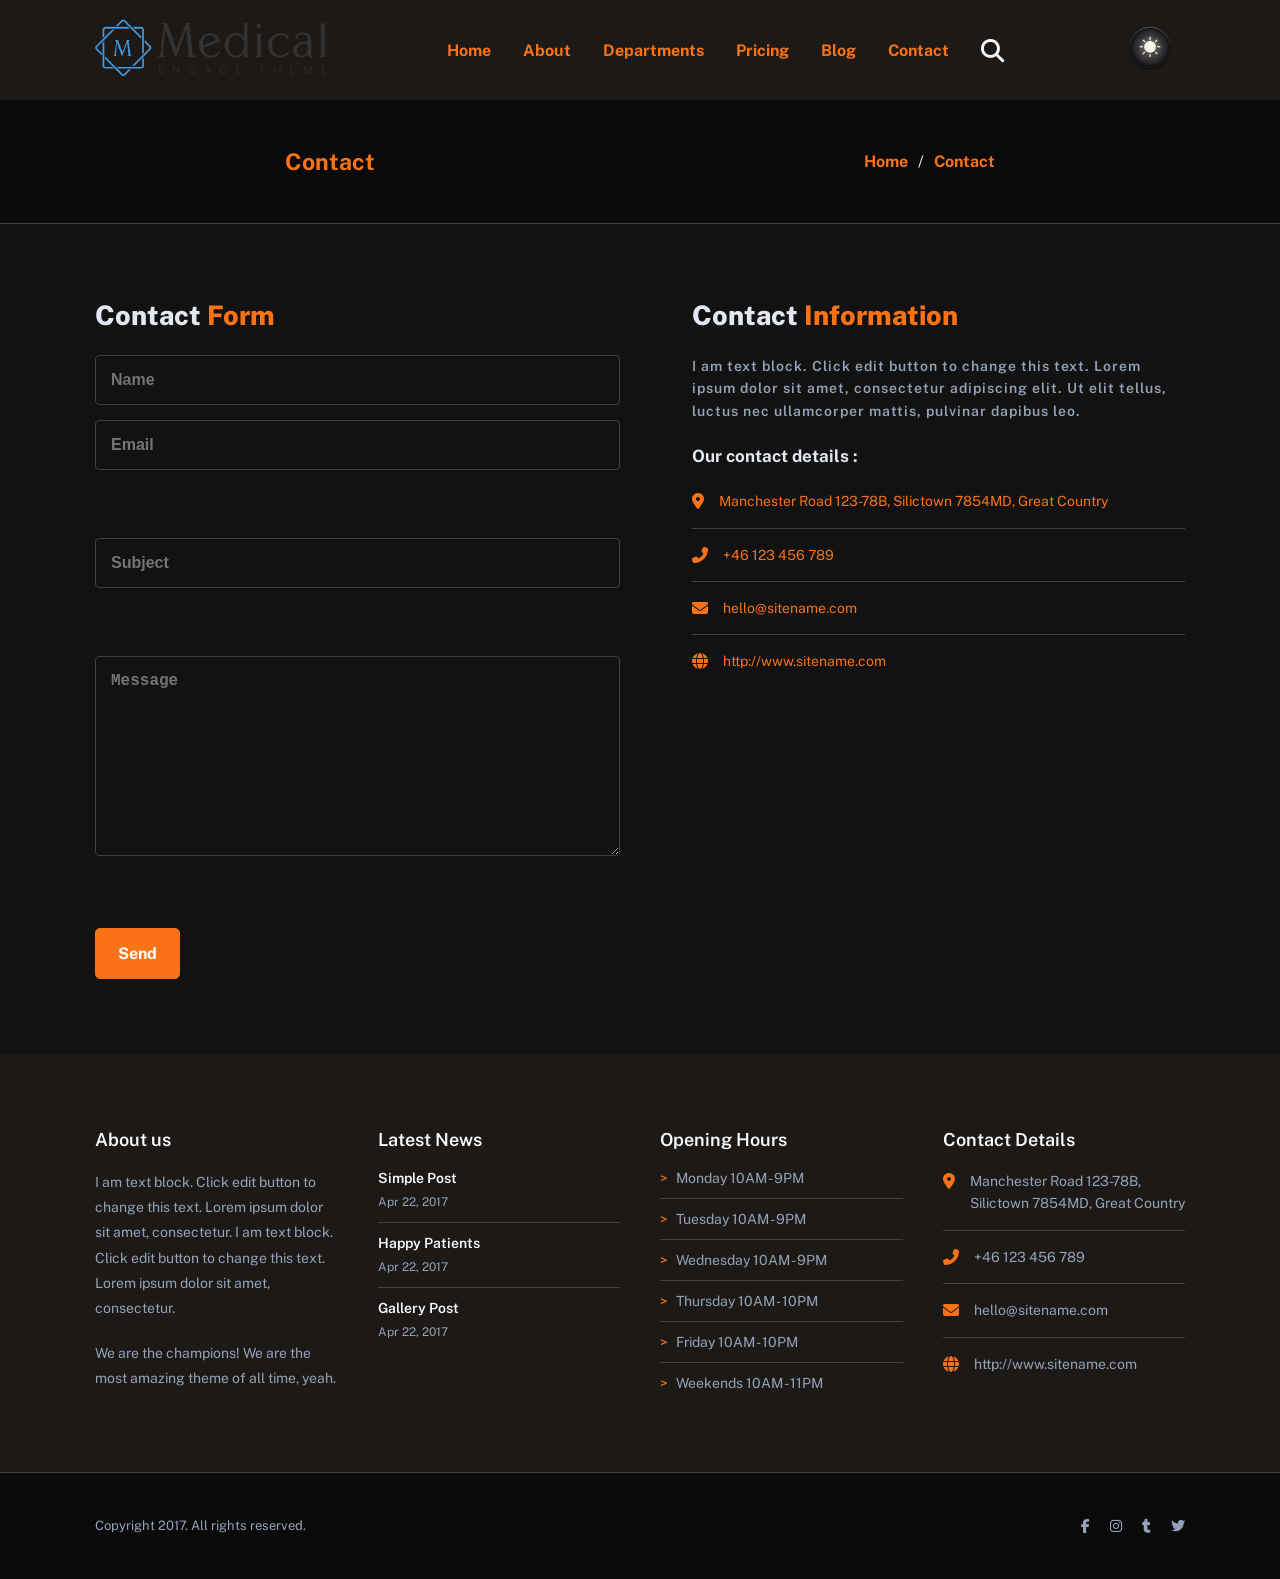
==== contact.html @ 0e037128 "Add files via upload" ====
<!doctype html>
<html lang="en">
  <head>
    <meta charset="UTF-8" />
    <meta name="viewport" content="width=device-width, initial-scale=1.0" />
    <title>Medical</title>
    <!-- Style Css -->
    <link rel="stylesheet" href="css/style.css" />
    <!-- Font-awesome -->
    <link
      rel="stylesheet"
      href="https://cdnjs.cloudflare.com/ajax/libs/font-awesome/6.4.0/css/all.min.css"
    />
  </head>
  <body>
    <!-- Start Header -->
    <header class="head">
      <div class="container">
        <a class="logo" href="index.html">
          <img src="images/medical-dark.png" alt="" />
        </a>

        <div class="navbar" id="nav-menu">
          <ul>
            <li><a href="index.html">Home</a></li>
            <li><a href="about.html">About</a></li>
            <li><a href="departments.html">Departments</a></li>
            <li><a href="pricing.html">Pricing</a></li>
            <li><a href="blog.html">Blog</a></li>
            <li><a href="contact.html">Contact</a></li>
            <i id="search" class="fas fa-search"></i>
          </ul>
        </div>

        <div class="header-controls">
          <img
            id="dark-theme"
            src="images/ChatGPT Image Apr 28, 2026, 01_56_15 PM.png"
            alt="Toggle Theme"
          />
          <button id="menu-toggle" class="menu-btn">☰</button>
        </div>
      </div>

      <div class="container con-2">
        <h3>Contact</h3>
        <div class="navbar-2">
          <ul>
            <li><a href="index.html">Home</a></li>
            <p>/</p>
            <li><a href="contact.html">Contact</a></li>
          </ul>
        </div>
      </div>
    </header>
    <!-- End Header -->
    <main>
      <!-- Start Contact -->
      <section class="contact">
        <div class="container">
          <div class="contact-section">
            <div class="left-section">
              <h3>Contact <span>Form</span></h3>
              <form target="_blank">
                <input type="text" id="Name" placeholder="Name" />
                <input type="email" placeholder="Email" id="Email" />
                <br /><br />
                <input type="text" id="Subject" placeholder="Subject" />
                <br /><br />
                <textarea placeholder="Message" id="textarea"></textarea>
                <br />
              </form>
              <br />
              <br />
              <a class="btn" href="#">Send</a>
            </div>
            <div class="right-section">
              <h3>Contact <span>Information</span></h3>
              <p>
                I am text block. Click edit button to change this text. Lorem
                ipsum dolor sit amet, consectetur adipiscing elit. Ut elit
                tellus, luctus nec ullamcorper mattis, pulvinar dapibus leo.
              </p>
              <h4>Our contact details :</h4>
              <div class="footer-col">
                <ul class="contact-list">
                  <li>
                    <i class="fas fa-map-marker-alt"></i>
                    <span
                      >Manchester Road 123-78B, Silictown 7854MD, Great
                      Country</span
                    >
                  </li>
                  <li>
                    <i class="fas fa-phone-alt"></i>
                    <span>+46 123 456 789</span>
                  </li>
                  <li>
                    <i class="fas fa-envelope"></i>
                    <span>hello@sitename.com</span>
                  </li>
                  <li>
                    <i class="fas fa-globe"></i>
                    <span>http://www.sitename.com</span>
                  </li>
                </ul>
              </div>
            </div>
          </div>
        </div>
      </section>
      <!-- End Contact -->
    </main>
    <!-- Start Footer-->
    <footer>
      <div class="container footer-grid">
        <div class="footer-col">
          <h3>About us</h3>
          <p>
            I am text block. Click edit button to change this text. Lorem ipsum
            dolor sit amet, consectetur. I am text block. Click edit button to
            change this text. Lorem ipsum dolor sit amet, consectetur.
          </p>
          <p>
            We are the champions! We are the most amazing theme of all time,
            yeah.
          </p>
        </div>

        <div class="footer-col">
          <h3>Latest News</h3>
          <div class="news-item">
            <a href="#">Simple Post</a>
            <span>Apr 22, 2017</span>
          </div>
          <div class="news-item">
            <a href="#">Happy Patients</a>
            <span>Apr 22, 2017</span>
          </div>
          <div class="news-item">
            <a href="#">Gallery Post</a>
            <span>Apr 22, 2017</span>
          </div>
        </div>

        <div class="footer-col">
          <h3>Opening Hours</h3>
          <ul class="hours-list">
            <li>Monday 10AM - 9PM</li>
            <li>Tuesday 10AM - 9PM</li>
            <li>Wednesday 10AM - 9PM</li>
            <li>Thursday 10AM - 10PM</li>
            <li>Friday 10AM - 10PM</li>
            <li>Weekends 10AM - 11PM</li>
          </ul>
        </div>

        <div class="footer-col">
          <h3>Contact Details</h3>
          <ul class="contact-list">
            <li>
              <i class="fas fa-map-marker-alt"></i>
              <span
                >Manchester Road 123-78B, Silictown 7854MD, Great Country</span
              >
            </li>
            <li>
              <i class="fas fa-phone-alt"></i>
              <span>+46 123 456 789</span>
            </li>
            <li>
              <i class="fas fa-envelope"></i>
              <span>hello@sitename.com</span>
            </li>
            <li>
              <i class="fas fa-globe"></i>
              <span>http://www.sitename.com</span>
            </li>
          </ul>
        </div>
      </div>

      <div class="footer-bottom">
        <div class="container bottom-content">
          <p>Copyright 2017. All rights reserved.</p>
          <div class="social-icons">
            <a href="#"><i class="fab fa-facebook-f"></i></a>
            <a href="#"><i class="fab fa-instagram"></i></a>
            <a href="#"><i class="fab fa-tumblr"></i></a>
            <a href="#"><i class="fab fa-twitter"></i></a>
          </div>
        </div>
      </div>
    </footer>
    <!-- End Footer-->
    <button id="scroll-up" class="scroll-up-btn">↑</button>
    <!-- Main Java-->
    <script src="js/main.js"></script>
  </body>
</html>
---- css/style.css ----
@import url("https://fonts.googleapis.com/css2?family=Public+Sans:ital,wght@0,100..900;1,100..900&family=Sofia+Sans+Semi+Condensed:ital,wght@0,1..1000;1,1..1000&display=swap");

* {
  padding: 0;
  margin: 0;
  box-sizing: border-box;
}

:root {
  --bg-color: #121212;
  --second-bg-color: #1c1917;
  --text-color: #e2e8f0;
  --Title-color: #f8fafc;
  --btn-color: #f97316;
  --section-dark-bg: #0a0a0a;
  --card-bg: #0a0a0a;
  --project-card-bg: #292524;
  --project-border: #44403c;
  --contact-card-bg: #1a1a1a;
  --contact-border: #262626;
  --input-bg: #121212;
  --input-border: #404040;
  --text-muted: #94a3b8;
  --footer-bg: #1c1917;
  --footer-bottom-bg: #0a0a0a;
  --footer-border: #44403c;
}

body.light {
  --bg-color: #ffffff;
  --second-bg-color: #f1f5f9;
  --text-color: #334155;
  --Title-color: #0f172a;
  --btn-color: #ea580c;
  --section-dark-bg: #f8fafc;
  --card-bg: #ffffff;
  --project-card-bg: #ffffff;
  --project-border: #cbd5e1;
  --contact-card-bg: #ffffff;
  --contact-border: #e2e8f0;
  --input-bg: #f8fafc;
  --input-border: #cbd5e1;
  --text-muted: #64748b;
  --footer-bg: #f1f5f9;
  --footer-bottom-bg: #ffffff;
  --footer-border: #cbd5e1;
}

body {
  font-family: "Public Sans", sans-serif;
  color: var(--text-color);
  background-color: var(--bg-color);
  overflow-x: hidden;
}

.container {
  padding: 15px 25px;
  margin: auto;
  width: 100%;
}

html {
  scroll-behavior: smooth;
}

a {
  text-decoration: none;
}

ul {
  list-style: none;
}

img {
  max-width: 100%;
  height: auto;
}

.btn {
  border: 1px solid var(--btn-color);
  padding: 15px 22px;
  border-radius: 5px;
  color: #fff;
  background-color: var(--btn-color);
  font-weight: 700;
  display: inline-block;
  cursor: pointer;
  transition:
    background-color 0.3s,
    color 0.3s,
    border-color 0.3s;
}

.btn:hover {
  background-color: var(--bg-color);
  color: var(--btn-color);
}

header {
  background-color: var(--second-bg-color);
  border-bottom: 1px solid var(--project-border);
  position: relative;
  z-index: 1000;
}

header .container {
  display: flex;
  align-items: center;
  justify-content: space-between;
}

.container .logo img {
  width: 180px;
}

.container .navbar ul {
  display: flex;
  align-items: center;
  gap: 2rem;
}

.container .navbar ul li a {
  color: var(--btn-color);
  font-weight: 700;
  font-size: 16px;
}

.container .navbar ul li a:hover {
  color: var(--card-bg);
  border-bottom: 2px solid var(--card-bg);
  padding-bottom: 6px;
}

.container .navbar ul #search {
  font-size: 23px;
  cursor: pointer;
  color: var(--Title-color);
}

header .container img {
  width: 70px;
  cursor: pointer;
}

.header-controls {
  display: flex;
  align-items: center;
  gap: 15px;
}

.menu-btn {
  display: none;
  background: none;
  border: none;
  color: var(--Title-color);
  font-size: 28px;
  cursor: pointer;
  transition: color 0.3s ease;
}

.menu-btn:hover {
  color: var(--btn-color);
}

.header-content {
  display: flex;
  justify-content: center;
  align-items: center;
  text-align: center;
  min-height: 100vh;
  background-color: var(--bg-color);
  padding: 80px 0;
}

.header-content .container {
  display: flex;
  flex-direction: column;
  align-items: center;
  gap: 30px;
}

.header-content .container h1 {
  color: var(--Title-color);
  font-weight: 800;
  font-size: 32px;
  opacity: 0;
  transform: translateY(30px);
  animation: fadeInUp 2.3s ease forwards;
  line-height: 1.2;
}

.header-content .container h1 span {
  color: var(--btn-color);
}

.header-content .container p {
  color: var(--text-color);
  font-size: 16px;
  font-weight: 700;
  padding-bottom: 1rem;
  letter-spacing: 1px;
  opacity: 0;
  transform: translateY(30px);
  animation: fadeInUp 0.8s ease forwards 0.2s;
  max-width: 600px;
}

.header-content .container .btn {
  border: 1px solid var(--btn-color);
  padding: 15px 25px;
  margin: 10px 13px;
  border-radius: 5px;
  color: var(--Title-color);
  background-color: var(--btn-color);
  font-weight: 700;
  opacity: 0;
  transform: translateY(30px);
  animation: fadeInUp 0.8s ease forwards 0.4s;
}

.header-content .container .btn:hover {
  background-color: var(--bg-color);
  color: var(--btn-color);
  border: 1px solid var(--btn-color);
}

@keyframes fadeInUp {
  to {
    opacity: 1;
    transform: translateY(0);
  }
}

.who-we-are {
  background-color: var(--section-dark-bg);
  padding: 60px 0;
}

.who-we-are .container {
  display: grid;
  grid-template-columns: 1fr;
  align-items: center;
  color: var(--text-color);
  gap: 40px;
}

.who-we-are .container .text-content h2 {
  font-size: 28px;
  padding-bottom: 1rem;
  color: var(--Title-color);
}

.who-we-are .container .text-content h2 span {
  color: var(--btn-color);
}

.who-we-are .container .text-content p {
  font-size: 14px;
  font-weight: 600;
  color: var(--text-muted);
  padding-bottom: 1rem;
  letter-spacing: 1px;
  line-height: 1.6;
}

.features-list {
  display: flex;
  flex-direction: column;
  gap: 20px;
}

.feature-item {
  display: flex;
  align-items: center;
  gap: 20px;
}

.icon-box {
  width: 45px;
  height: 45px;
  background-color: var(--btn-color);
  border-radius: 50%;
  display: flex;
  align-items: center;
  justify-content: center;
  flex-shrink: 0;
}

.icon-box i {
  color: #fff;
  font-size: 18px;
}

.feature-item span {
  color: var(--text-muted);
  font-size: 15px;
  font-weight: 600;
}

.who-we-are .image img {
  width: 100%;
  max-width: 450px;
  border-radius: 25px;
  display: block;
  margin: auto;
}

.counters-section {
  background-color: var(--second-bg-color);
  padding: 60px 0;
  color: var(--Title-color);
}

.counters-section .container {
  display: flex;
  justify-content: space-around;
  align-items: center;
  flex-wrap: wrap;
  gap: 30px;
}

.counter-box {
  text-align: center;
  flex: 1;
  min-width: 150px;
}

.counter-box i {
  font-size: 35px;
  color: var(--btn-color);
  margin-bottom: 15px;
}

.counter-box .number {
  font-size: 35px;
  font-weight: 800;
  margin-bottom: 10px;
  color: var(--btn-color);
}

.counter-box p {
  font-size: 16px;
  color: var(--Title-color);
  font-weight: 600;
}

.Why-choose-us {
  background-color: var(--section-dark-bg);
  padding: 60px 0;
}

.Why-choose-us .container {
  display: flex;
  align-items: center;
  justify-content: center;
}

.container .items {
  display: grid;
  grid-template-columns: 1fr;
  gap: 2rem;
  width: 100%;
}

.container .items .item {
  display: flex;
  gap: 15px;
  padding-bottom: 1.5rem;
}

.container .items .item .icon {
  font-size: 25px;
  color: var(--btn-color);
  flex-shrink: 0;
}

.container .items .text-content h3 {
  font-size: 16px;
  padding-bottom: 0.5rem;
  color: var(--Title-color);
  font-weight: 600;
}

.container .items .text-content p {
  font-size: 14px;
  color: var(--text-muted);
  font-weight: 600;
  letter-spacing: 1px;
  line-height: 1.5;
}

.Patients {
  background-color: var(--second-bg-color);
  padding: 60px 0;
}

.Patients .container {
  display: grid;
  grid-template-columns: 1fr;
  align-items: center;
  color: var(--text-color);
  gap: 40px;
}

.Patients .container .text-content h2 {
  font-size: 28px;
  padding-bottom: 1rem;
  color: var(--Title-color);
}

.Patients .container .text-content h2 span {
  color: var(--btn-color);
}

.Patients .container .text-content p {
  font-size: 14px;
  font-weight: 600;
  color: var(--text-muted);
  padding-bottom: 1rem;
  letter-spacing: 1px;
  line-height: 1.6;
}

.Patients .container .features-list {
  display: flex;
  flex-direction: column;
  gap: 20px;
}

.Patients .container .feature-item {
  display: flex;
  align-items: center;
  gap: 20px;
}

.Patients .features-list .feature-item .icon {
  display: flex;
  align-items: center;
  justify-content: center;
  font-size: 16px;
  color: var(--btn-color);
  cursor: pointer;
  flex-shrink: 0;
}

.Patients .container .icon-box i {
  color: #fff;
  font-size: 18px;
}

.Patients .container .feature-item span {
  color: var(--text-muted);
  font-size: 15px;
  font-weight: 600;
}

.Patients .container .image img {
  width: 100%;
  max-width: 500px;
  display: block;
  margin: auto;
}

.Testimonials {
  background-color: var(--section-dark-bg);
  padding: 60px 0;
}

.Testimonials .container .text-content {
  margin-bottom: 3rem;
}

.Testimonials .container .text-content h3 {
  text-align: center;
  padding-bottom: 1rem;
  color: var(--Title-color);
  font-size: 28px;
  font-weight: 800;
}

.Testimonials .container .text-content p {
  text-align: center;
  padding-bottom: 1rem;
  color: var(--text-muted);
  font-size: 16px;
  letter-spacing: 1px;
}

.Testimonials .container .cards {
  display: grid;
  grid-template-columns: 1fr;
  letter-spacing: 1px;
  gap: 20px;
}

.Testimonials .container .cards .card {
  width: 100%;
}

.Testimonials .container .cards .card p {
  padding: 2rem;
  border: 1px solid var(--project-border);
  border-radius: 5px;
  background-color: var(--input-border);
  color: var(--text-muted);
  margin-bottom: 10px;
  line-height: 1.6;
}

.Testimonials .container .cards .last-text {
  padding: 2px 1rem;
  font-size: 14px;
  color: var(--text-muted);
  font-weight: 600;
}

.cta-section {
  background-color: var(--second-bg-color);
  padding: 60px 0;
  text-align: center;
  color: var(--Title-color);
}

.cta-section h2 {
  font-size: 30px;
  font-weight: 800;
  margin-bottom: 20px;
  line-height: 1.2;
}

.cta-section h2 span {
  color: var(--btn-color);
}

.cta-section p {
  font-size: 18px;
  margin-bottom: 35px;
  font-weight: 600;
  color: var(--text-muted);
}

.cta-btn {
  display: inline-block;
  padding: 15px 40px;
  border: 2px solid var(--btn-color);
  color: var(--Title-color);
  background-color: var(--btn-color);
  font-weight: 700;
  font-size: 15px;
  border-radius: 4px;
  cursor: pointer;
  transition:
    background-color 0.3s,
    color 0.3s,
    border-color 0.3s;
}

.cta-btn:hover {
  background-color: var(--bg-color);
  color: var(--btn-color);
  border: 1px solid var(--btn-color);
}

footer {
  background-color: var(--footer-bg);
  color: var(--text-color);
  padding-top: 60px;
}

.footer-grid {
  display: grid;
  grid-template-columns: 1fr;
  gap: 40px;
  padding-bottom: 60px;
}

.footer-col h3 {
  color: var(--Title-color);
  font-size: 18px;
  font-weight: 600;
  margin-bottom: 20px;
}

.footer-col p {
  font-size: 14px;
  line-height: 1.8;
  margin-bottom: 20px;
  color: var(--text-muted);
}

.news-item {
  border-bottom: 1px solid var(--footer-border);
  padding: 12px 0;
}

.news-item:first-of-type {
  padding-top: 0;
}

.news-item:last-of-type {
  border-bottom: none;
}

.news-item a {
  color: var(--Title-color);
  font-size: 14px;
  display: block;
  margin-bottom: 5px;
  font-weight: 600;
}

.news-item span {
  font-size: 12px;
  color: var(--text-muted);
}

.hours-list li {
  font-size: 14px;
  padding: 12px 0;
  border-bottom: 1px solid var(--footer-border);
  color: var(--text-muted);
}

.hours-list li:first-of-type {
  padding-top: 0;
}

.hours-list li:last-of-type {
  border-bottom: none;
}

.hours-list li::before {
  content: "> ";
  color: var(--btn-color);
  margin-right: 5px;
}

.contact-list li {
  display: flex;
  align-items: flex-start;
  gap: 15px;
  font-size: 14px;
  padding: 15px 0;
  border-bottom: 1px solid var(--footer-border);
  line-height: 1.6;
  color: var(--text-muted);
}

.contact-list li:first-of-type {
  padding-top: 0;
}

.contact-list li:last-of-type {
  border-bottom: none;
}

.contact-list li i {
  color: var(--btn-color);
  font-size: 16px;
  margin-top: 3px;
  flex-shrink: 0;
}

.contact-list li span {
  flex: 1;
}

.footer-bottom {
  background-color: var(--footer-bottom-bg);
  padding: 30px 0;
  border-top: 1px solid var(--footer-border);
}

.bottom-content {
  display: flex;
  flex-direction: column;
  gap: 15px;
  text-align: center;
  justify-content: space-between;
  align-items: center;
}

.footer-bottom p {
  font-size: 13px;
  color: var(--text-muted);
}

.social-icons {
  display: flex;
  gap: 20px;
}

.social-icons a {
  color: var(--text-muted);
  font-size: 14px;
  transition: color 0.3s ease;
}

.social-icons a:hover {
  color: var(--btn-color);
}

.scroll-up-btn {
  position: fixed;
  bottom: 30px;
  right: 30px;
  width: 45px;
  height: 45px;
  background-color: var(--btn-color);
  color: #fff;
  border: none;
  border-radius: 50%;
  font-size: 20px;
  font-weight: bold;
  cursor: pointer;
  display: none;
  align-items: center;
  justify-content: center;
  z-index: 2000;
  box-shadow: 0 4px 10px rgba(0, 0, 0, 0.3);
  transition:
    transform 0.3s ease,
    background-color 0.3s ease;
}

.scroll-up-btn:hover {
  transform: translateY(-5px);
  background-color: var(--Title-color);
  color: var(--bg-color);
}

.head .con-2 {
  background-color: #0a0a0a;
  width: 100%;
  padding: 2rem;
  display: flex;
  flex-direction: column;
  gap: 15px;
  align-items: center;
  justify-content: space-around;
}

header .container h3 {
  font-weight: 700;
  font-size: 23px;
  color: var(--btn-color);
}

header .container .navbar-2 ul {
  display: flex;
  align-items: center;
  gap: 10px;
}

header .container .navbar-2 ul li a {
  color: var(--btn-color);
  font-weight: 700;
}

header .container .navbar-2 ul li a:hover {
  color: var(--Title-color);
  border-bottom: 2px solid var(--btn-color);
  padding-bottom: 5px;
}

.Our-Story {
  background-color: var(--bg-color);
  padding: 60px 0;
}

.Our-Story .container {
  display: grid;
  grid-template-columns: 1fr;
  align-items: center;
  gap: 30px;
}

.Our-Story .container .left-section img {
  width: 100%;
  max-width: 550px;
  border-radius: 10px;
  display: block;
  margin: 0 auto;
}

.Our-Story .container .right-section {
  padding: 0;
}

.Our-Story .container .right-section h3 {
  font-size: 28px;
  font-weight: 800;
  padding-bottom: 1.5rem;
}

.Our-Story .container .right-section h3 span {
  color: var(--btn-color);
}

.Our-Story .container .right-section p {
  padding-bottom: 1.5rem;
  letter-spacing: 1px;
  line-height: 1.8;
  font-weight: 600;
  font-size: 15px;
  color: var(--text-muted);
  padding-right: 0;
}

.Services {
  background-color: var(--section-dark-bg);
  padding: 60px 0;
}

.Services .container .text {
  text-align: center;
  padding-top: 0;
  margin-bottom: 40px;
}

.Services .container .text h3 {
  font-size: 28px;
  font-weight: 700;
  padding-bottom: 15px;
}

.Services .container .text h3 span {
  color: var(--btn-color);
}

.Services .container .text p {
  font-size: 16px;
  letter-spacing: 1px;
  color: var(--text-muted);
  font-weight: 700;
}

.Services .container .cards {
  display: grid;
  grid-template-columns: 1fr;
  gap: 30px;
}

.Services .container .cards .card {
  padding: 20px;
  background-color: var(--second-bg-color);
  border-radius: 8px;
  border: 1px solid var(--project-border);
}

.Services .container .cards .card h3 {
  font-size: 19px;
  padding-bottom: 1rem;
  font-weight: 700;
  color: var(--btn-color);
}

.Services .container .cards .card p {
  letter-spacing: 1px;
  line-height: 1.6;
  color: var(--text-muted);
}

.our-goal {
  background-color: var(--bg-color);
  padding: 60px 0;
}

.goal-wrapper {
  display: grid;
  grid-template-columns: 1fr;
  gap: 40px;
  align-items: center;
}

.goal-wrapper .text-content h2 {
  font-size: 28px;
  color: var(--Title-color);
  margin-bottom: 20px;
  font-weight: 700;
}

.goal-wrapper .text-content h2 span {
  color: var(--btn-color);
}

.goal-wrapper .text-content .main-desc {
  font-size: 15px;
  color: var(--text-muted);
  line-height: 1.7;
  margin-bottom: 30px;
}

.goal-features {
  display: grid;
  grid-template-columns: 1fr;
  gap: 30px;
}

.feature-box h3 {
  font-size: 18px;
  color: var(--Title-color);
  margin-bottom: 10px;
  font-weight: 700;
}

.feature-box p {
  font-size: 14px;
  color: var(--text-muted);
  line-height: 1.6;
  letter-spacing: 1px;
  font-weight: 700;
}

.goal-wrapper .image-content img {
  width: 100%;
  max-width: 450px;
  border-radius: 4px;
  display: block;
  margin: 0 auto;
}

.pricing .container .icons {
  display: flex;
  align-items: center;
  justify-content: center;
  flex-wrap: wrap;
  gap: 20px;
  padding: 40px 0;
}

.pricing .container .icons .icon {
  align-items: center;
  text-align: center;
  justify-content: center;
  padding: 1.5rem;
  flex: 1;
  min-width: 200px;
}

.pricing .container .icons .icon i {
  color: var(--btn-color);
  font-size: 35px;
  border: 1px solid var(--second-bg-color);
  border-radius: 50%;
  padding: 1.2rem;
  display: inline-block;
}

.pricing .container .icons .icon h3 {
  font-size: 20px;
  padding-top: 1.5rem;
  font-weight: 800;
}

.pricing-2 {
  background-color: var(--card-bg);
  padding: 60px 0;
}

.pricing-2 .container .cards {
  display: grid;
  grid-template-columns: 1fr;
  gap: 30px;
}

.pricing-2 .cards .card {
  text-align: center;
  border: 1px solid var(--footer-border);
  padding: 3rem 2rem;
  background-color: var(--second-bg-color);
  border-radius: 6px;
}

.pricing-2 .cards .card h3 {
  color: var(--btn-color);
  padding-bottom: 1rem;
  font-weight: 800;
  font-size: 26px;
}

.pricing-2 .cards .card p {
  font-size: 26px;
  padding-bottom: 1rem;
  font-weight: 700;
}

.pricing-2 .cards .card h4 {
  color: var(--footer-border);
  padding-bottom: 1rem;
  font-weight: 700;
}

.pricing-2 .cards .card h6 {
  padding-bottom: 1rem;
  font-size: 12px;
  font-weight: 700;
  color: var(--text-muted);
}

.pricing-2 .cards .card .h6 {
  padding-bottom: 2rem;
}

.Blog {
  padding: 60px 0;
}

.Blog .blog-section {
  display: grid;
  grid-template-columns: 1fr;
  gap: 40px;
}

.blog-section .left-section .section-1 {
  border: 1px solid var(--project-border);
  border-radius: 6px;
  overflow: hidden;
}

.blog-section .left-section .section-1 .text-content {
  padding: 1.5rem;
}

.blog-section .left-section .section-1 .text-content .title {
  color: var(--text-color);
  font-size: 21px;
  font-weight: 800;
  line-height: 1.4;
}

.blog-section .left-section .section-1 .text-content h4 {
  padding-top: 15px;
  color: var(--footer-border);
  font-weight: 600;
}

.blog-section .left-section .section-1 .text-content p {
  font-size: 14px;
  letter-spacing: 1px;
  padding: 15px 0;
  color: var(--text-muted);
  line-height: 1.6;
}

.blog-section .left-section .section-1 .text-content a {
  color: var(--Title-color);
  font-weight: 700;
}

.blog-section .left-section .section-1 .text-content a:hover {
  color: var(--btn-color);
}

.Blog .blog-section .left-section img {
  width: 100%;
  height: auto;
  max-height: 500px;
  object-fit: cover;
  display: block;
}

.Blog .blog-section .right-section .search {
  padding: 12px;
  width: 100%;
  font-size: 14px;
  font-weight: 600;
  border: 1px solid var(--project-border);
  background-color: var(--input-bg);
  color: var(--text-color);
  border-radius: 4px;
}

.blog-section .right-section .links-1 h3 {
  padding: 1.5rem 0 1rem;
  color: var(--Title-color);
  font-weight: 700;
  font-size: 18px;
}

.right-section .links-1 .links a {
  display: block;
  color: var(--text-muted);
  font-size: 15px;
  font-weight: 700;
  padding-bottom: 1rem;
}

.right-section .links-1 .links a:hover {
  color: var(--btn-color);
}

.contact {
  padding: 60px 0;
}

.contact .container .contact-section {
  display: grid;
  grid-template-columns: 1fr;
  gap: 40px;
  padding: 0;
}

.contact-section h3 {
  padding-bottom: 1.5rem;
  font-size: 27px;
  font-weight: 800;
}

.contact-section span {
  color: var(--btn-color);
}

.contact-section .left-section form {
  display: flex;
  flex-direction: column;
  gap: 15px;
}

.contact-section .form-group-row {
  display: flex;
  flex-direction: column;
  gap: 15px;
}

.contact-section .left-section form input,
.contact-section .left-section form textarea {
  width: 100%;
  padding: 15px;
  font-size: 16px;
  font-weight: 700;
  background-color: var(--input-bg);
  border: 1px solid var(--input-border);
  color: var(--text-color);
  border-radius: 4px;
}

.contact-section .left-section form textarea {
  height: 200px;
  resize: vertical;
}

.contact-section .right-section p {
  font-size: 14px;
  font-weight: 600;
  letter-spacing: 1px;
  padding-bottom: 1.5rem;
  color: var(--text-muted);
  line-height: 1.6;
}

.contact-section .right-section h4 {
  font-size: 17px;
  font-weight: 700;
  padding-bottom: 1.5rem;
}

/* Start Responsive */
@media (min-width: 576px) {
  .container {
    width: 540px;
  }
  .container .items {
    grid-template-columns: repeat(2, 1fr);
  }
  .goal-features {
    grid-template-columns: repeat(2, 1fr);
  }
  .contact-section .form-group-row {
    flex-direction: row;
  }
}

@media (min-width: 768px) {
  .container {
    width: 720px;
  }
  .container .logo img {
    width: 240px;
  }
  .header-content .container h1 {
    font-size: 50px;
  }
  .who-we-are .container .text-content h2 {
    font-size: 35px;
  }
  .counter-box .number {
    font-size: 40px;
  }
  .Patients .container .text-content h2 {
    font-size: 35px;
  }
  .Testimonials .container .cards {
    grid-template-columns: repeat(2, 1fr);
  }
  .cta-section h2 {
    font-size: 42px;
  }
  .cta-section p {
    font-size: 20px;
  }
  .footer-grid {
    grid-template-columns: repeat(2, 1fr);
  }
  .bottom-content {
    flex-direction: row;
    text-align: left;
  }
  .head .con-2 {
    flex-direction: row;
    padding: 3rem;
  }
  .Our-Story .container .right-section h3 {
    font-size: 35px;
  }
  .Services .container .text h3 {
    font-size: 35px;
  }
  .Services .container .cards {
    grid-template-columns: repeat(2, 1fr);
  }
  .goal-wrapper .text-content h2 {
    font-size: 35px;
  }
  .pricing-2 .container .cards {
    grid-template-columns: repeat(2, 1fr);
  }
}

@media (min-width: 992px) {
  .container {
    width: 960px;
  }
  .container .items {
    grid-template-columns: repeat(3, 1fr);
  }
  .who-we-are .container {
    grid-template-columns: 1fr 1fr;
  }
  .Patients .container {
    grid-template-columns: 1fr 1fr;
  }
  .footer-grid {
    grid-template-columns: repeat(4, 1fr);
  }
  .Our-Story .container {
    grid-template-columns: 1fr 1fr;
  }
  .Our-Story .container .right-section {
    padding-left: 2rem;
  }
  .Services .container .cards {
    grid-template-columns: repeat(3, 1fr);
  }
  .goal-wrapper {
    grid-template-columns: 1.2fr 0.8fr;
  }
  .Blog .blog-section {
    grid-template-columns: 2fr 1fr;
  }
  .contact .container .contact-section {
    grid-template-columns: 1fr 1fr;
  }
  .contact-section .right-section {
    padding-left: 2rem;
  }
}

@media (min-width: 1200px) {
  .container {
    width: 1140px;
  }
  .Testimonials .container .cards {
    grid-template-columns: repeat(3, 1fr);
  }
  .pricing-2 .container .cards {
    grid-template-columns: repeat(3, 1fr);
  }
}

@media (max-width: 991px) {
  .menu-btn {
    display: block;
  }
  .container .navbar {
    display: none;
    position: absolute;
    top: 100%;
    left: 0;
    width: 100%;
    background-color: var(--second-bg-color);
    border-bottom: 1px solid var(--project-border);
    padding: 20px;
  }
  .container .navbar.active {
    display: block;
  }
  .container .navbar ul {
    flex-direction: column;
    gap: 1.5rem;
    align-items: center;
  }
}
/* End Responsive */
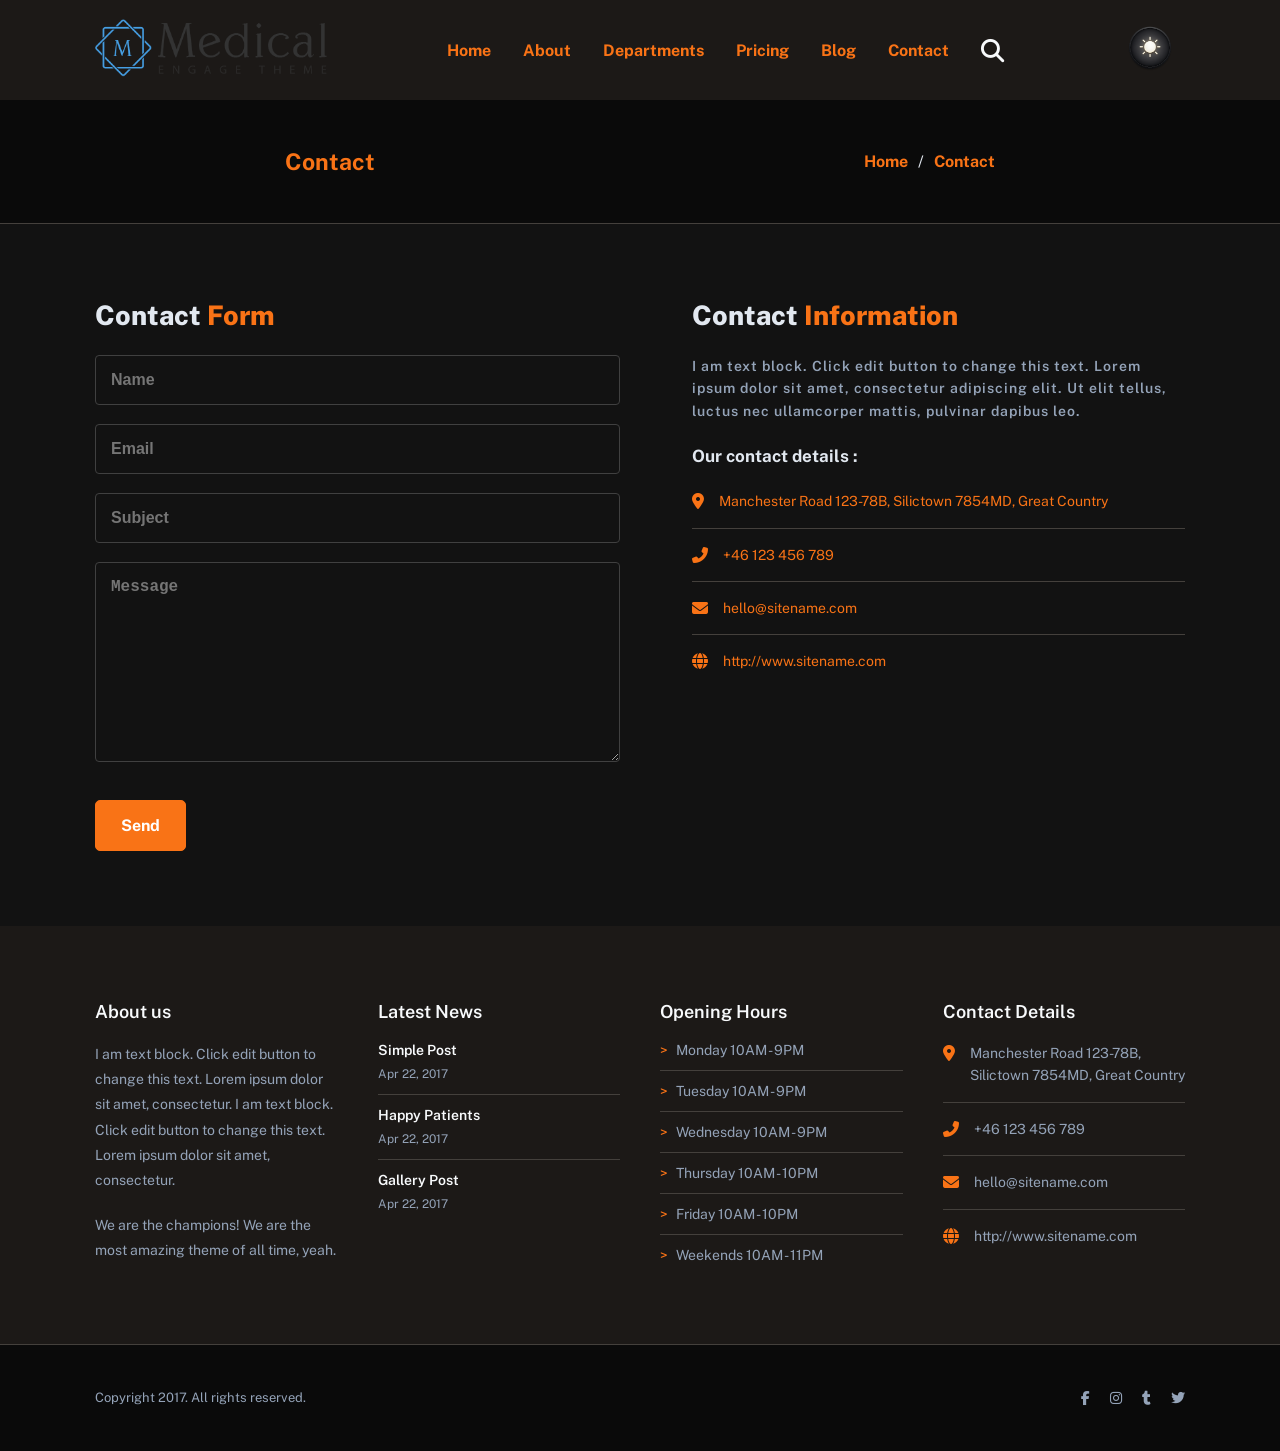
==== commit cca5e067: "Update contact.html" ====
--- a/contact.html
+++ b/contact.html
@@ -63,14 +63,14 @@
               <h3>Contact <span>Form</span></h3>
               <form target="_blank">
                 <input type="text" id="Name" placeholder="Name" />
+                 <br />
                 <input type="email" placeholder="Email" id="Email" />
-                <br /><br />
+                <br />
                 <input type="text" id="Subject" placeholder="Subject" />
-                <br /><br />
+                <br />
                 <textarea placeholder="Message" id="textarea"></textarea>
                 <br />
               </form>
-              <br />
               <br />
               <a class="btn" href="#">Send</a>
             </div>
--- a/css/style.css
+++ b/css/style.css
@@ -78,7 +78,7 @@
 
 .btn {
   border: 1px solid var(--btn-color);
-  padding: 15px 22px;
+  padding: 15px 25px;
   border-radius: 5px;
   color: #fff;
   background-color: var(--btn-color);
@@ -1096,7 +1096,7 @@
 
 .contact .container .contact-section {
   display: grid;
-  grid-template-columns: 1fr;
+  grid-template-columns: 1fr 1fr;
   gap: 40px;
   padding: 0;
 }
@@ -1114,14 +1114,8 @@
 .contact-section .left-section form {
   display: flex;
   flex-direction: column;
-  gap: 15px;
-}
-
-.contact-section .form-group-row {
-  display: flex;
-  flex-direction: column;
-  gap: 15px;
-}
+}
+
 
 .contact-section .left-section form input,
 .contact-section .left-section form textarea {
@@ -1137,7 +1131,6 @@
 
 .contact-section .left-section form textarea {
   height: 200px;
-  resize: vertical;
 }
 
 .contact-section .right-section p {
@@ -1166,7 +1159,7 @@
   .goal-features {
     grid-template-columns: repeat(2, 1fr);
   }
-  .contact-section .form-group-row {
+  .contact-section .left-section {
     flex-direction: row;
   }
 }
@@ -1274,7 +1267,7 @@
     grid-template-columns: repeat(3, 1fr);
   }
   .pricing-2 .container .cards {
-    grid-template-columns: repeat(3, 1fr);
+    grid-template-columns: repeat(4, 1fr);
   }
 }
 
